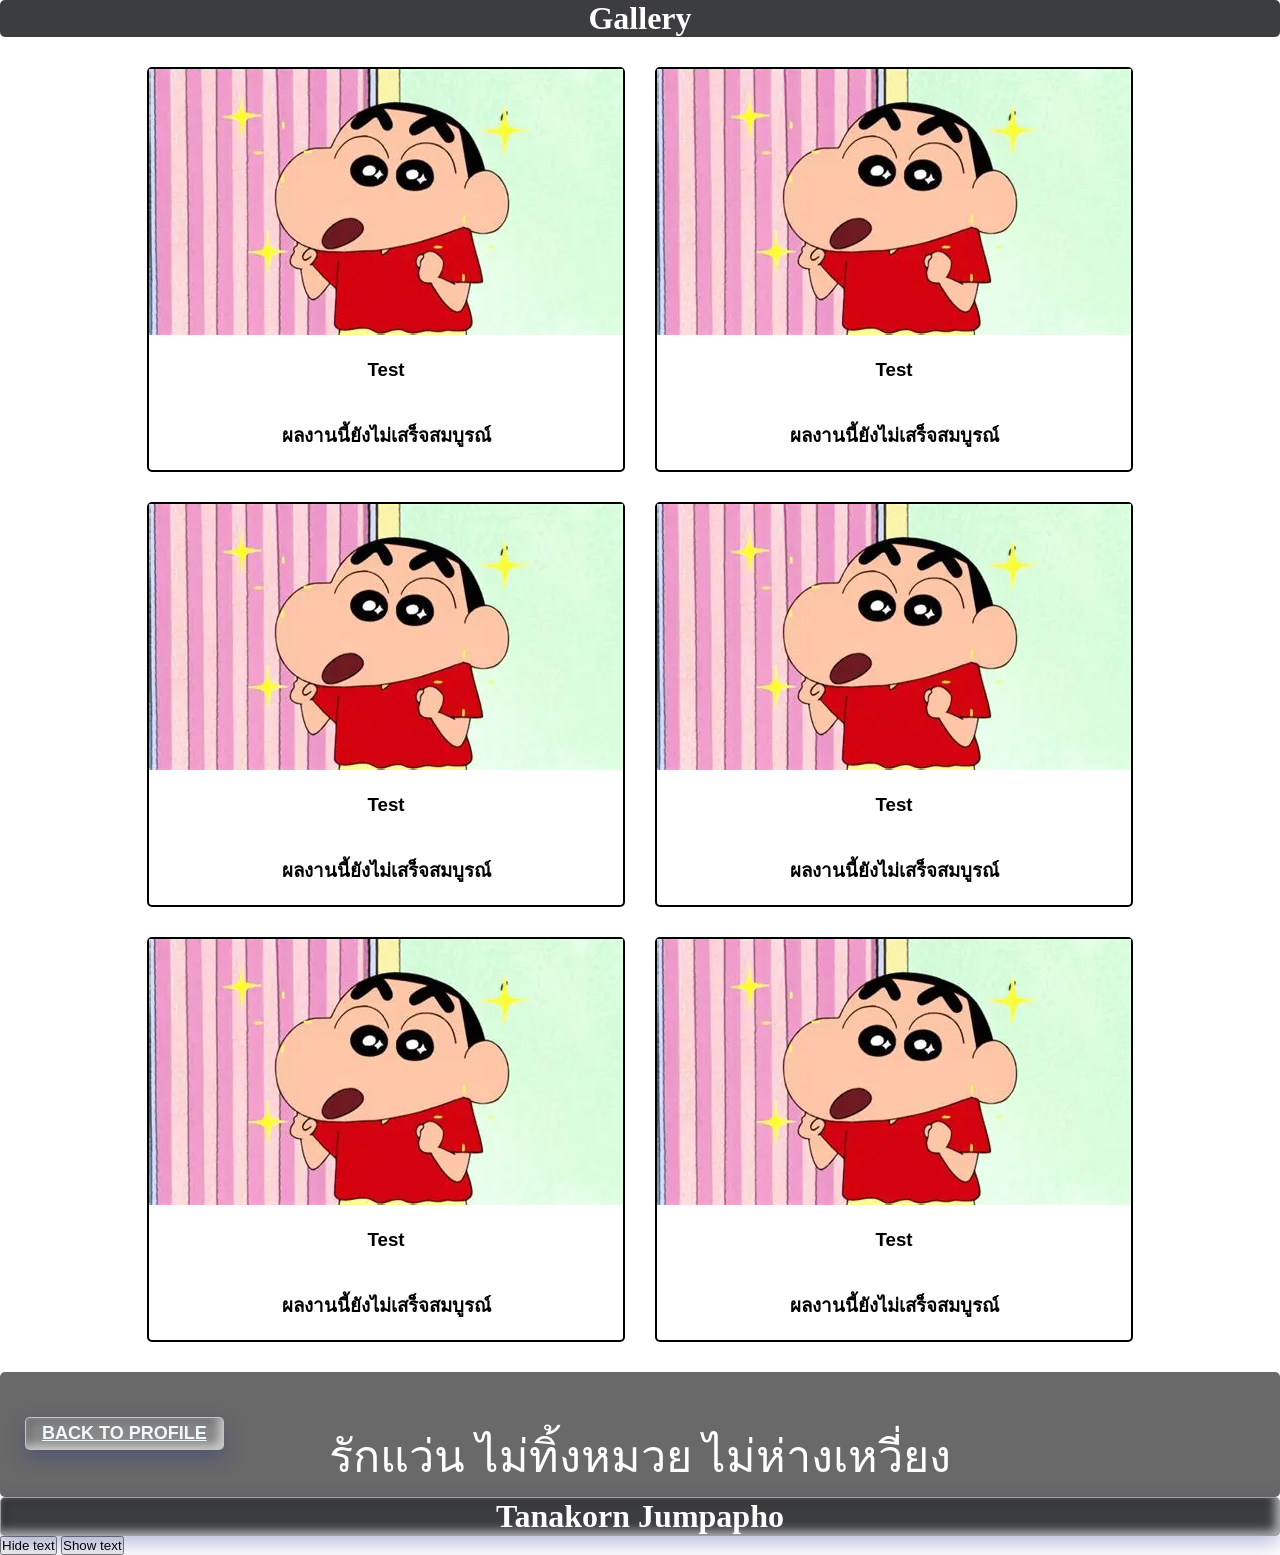
==== FJ.html @ dfe1a224 "ew" ====
<!doctype html>
<html lang="en">
  <head>
    <meta charset="UTF-8" />
    <meta name="viewport" content="width=device-width, initial-scale=1.0" />
    <link rel="stylesheet" href="../CSS/SP.css" />
    <title>Document</title>
  </head>
  <body>
    <div class="box">
      <h1 class="TT">Gallery</h1>
    </div>
    <main class="flex">
      <aside class="Card">
        <div class="IMG">
          <img src="/IMG/OIP (1).webp" alt="1" />
          <h3 class="text">Test</h3>
          <h3 class="text">ผลงานนี้ยังไม่เสร็จสมบูรณ์</h3>
        </div>
      </aside>
      <aside class="Card">
        <div class="IMG">
          <img src="../IMG/OIP (1).webp" alt="1" />
          <h3 class="text">Test</h3>
          <h3 class="text">ผลงานนี้ยังไม่เสร็จสมบูรณ์</h3>
        </div>
      </aside>
      <aside class="Card">
        <div class="IMG">
          <img src="../IMG/OIP (1).webp" alt="1" />
          <h3 class="text">Test</h3>
          <h3 class="text">ผลงานนี้ยังไม่เสร็จสมบูรณ์</h3>
        </div>
      </aside>
      <aside class="Card">
        <div class="IMG">
          <img src="../IMG/OIP (1).webp" alt="1" />
          <h3 class="text">Test</h3>
          <h3 class="text">ผลงานนี้ยังไม่เสร็จสมบูรณ์</h3>
        </div>
      </aside>
      <aside class="Card">
        <div class="IMG">
          <img src="../IMG/OIP (1).webp" alt="1" />
          <h3 class="text">Test</h3>
          <h3 class="text">ผลงานนี้ยังไม่เสร็จสมบูรณ์</h3>
        </div>
      </aside>
      <aside class="Card">
        <div class="IMG">
          <img src="../IMG/OIP (1).webp" alt="1" />
          <h3 class="text">Test</h3>
          <h3 class="text">ผลงานนี้ยังไม่เสร็จสมบูรณ์</h3>
        </div>
      </aside>
    </main>
    <div class="Back">
      <div class="IB">
        <button class="BT">
          <a href="./INDEX.html" target="_blank" style="color: aliceblue"
            >Back To Profile</a
          >
        </button>
        <p id="p1" class="text2">รักแว่น ไม่ทิ้งหมวย ไม่ห่างเหวี่ยง</p>
      </div>
    </div>

    <div class="LAST">
      <h1 class="TT">Tanakorn Jumpapho</h1>
    </div>
    <input
      type="button"
      value="Hide text"
      onclick="document.getElementById('p1').style.visibility = 'hidden'"
    />
    <input
      type="button"
      value="Show text"
      onclick="document.getElementById('p1').style.visibility = 'visible'"
    />
  </body>
</html>
---- CSS/SP.css ----
*{
    margin: 0px;
    padding: 0px;
    box-sizing: border-box;
    font-family: Arial, Helvetica, sans-serif;
}
.body {
    color: rgb(6, 33, 33);
}
.TT{
    font-family: cursive;
    color: white;
}
.box {
    font-family: cursive;
    background-color: rgb(59, 61, 62);
    height: 100%;
    display: flex;
    justify-content: center;
    align-items: center;
    margin-left: auto;
    margin-right: auto;
    border-radius: 5px;
  
}
.flex {
    display: flex;
    justify-content: center;
    gap: 30px;
    margin: 30px;
    flex-wrap: wrap;
}
.Card {
    text-align:left;
    gap: 30px;
    border-radius: 5px;
    border: 2px solid black;
    width: auto;
    height: auto;
    background-color: rgb(255, 255, 255);
    transition: transform 1s;
}
.Card:hover {
    transform: translateY(-10px);
}
.IMG {
    width: 100%;
    height: 100%;
    display: cover;
    object-fit: block;
}
.text {
    text-align: center;
    padding: 20px;
    color: rgb(0, 0, 0);
}
.text2 {
    margin-top: -50px;
    text-align: center;
    padding: 20px;
    color: rgb(255, 255, 255);
}
.Back{
    height: 125px;
    background-color: rgb(105, 105, 105);
    margin-left: auto;
    margin-right: auto;
    border-radius: 5px;
}

.BT {
    font-family:cursive;
    margin-top: 45px;
    border-radius: 5px;
    text-decoration: none;
    margin-left: 25px;  
    position: relative;
    padding: 5px 16px;
    font-size: 18px;
    font-weight: bold;
    color: rgb(0, 0, 0);
    text-transform: uppercase;
    background: rgba(255, 255, 255, 0.2);
    border: 1px solid rgba(255, 255, 255, 0.5);
    backdrop-filter: blur(10px) saturate(180%);
    box-shadow:
    inset -4px -4px 10px rgba(255, 255, 255, 0.6),
    inset 4px 4px 10px rgba(0, 0, 0, 0.2),
    0px 8px 20px rgba(31, 38, 135, 0.3);
    cursor: pointer;
    overflow: hidden;
}
.LAST{
    font-family: cursive;
    background-color: rgb(59, 61, 62);
    height: 100%;
    display: flex;
    justify-content: center;
    align-items: center;
    margin-left: auto;
    margin-right: auto;
    border-radius: 5px;
    border: 1px solid rgba(255, 255, 255, 0.5);
    backdrop-filter: blur(10px) saturate(180%);
    box-shadow:
    inset -4px -4px 10px rgba(255, 255, 255, 0.6),
    inset 4px 4px 10px rgba(0, 0, 0, 0.2),
    0px 8px 20px rgba(31, 38, 135, 0.3);
    overflow: hidden;
}
p {
    text-align: center;
    font-family: cursive;
    font-size: 45px;
}
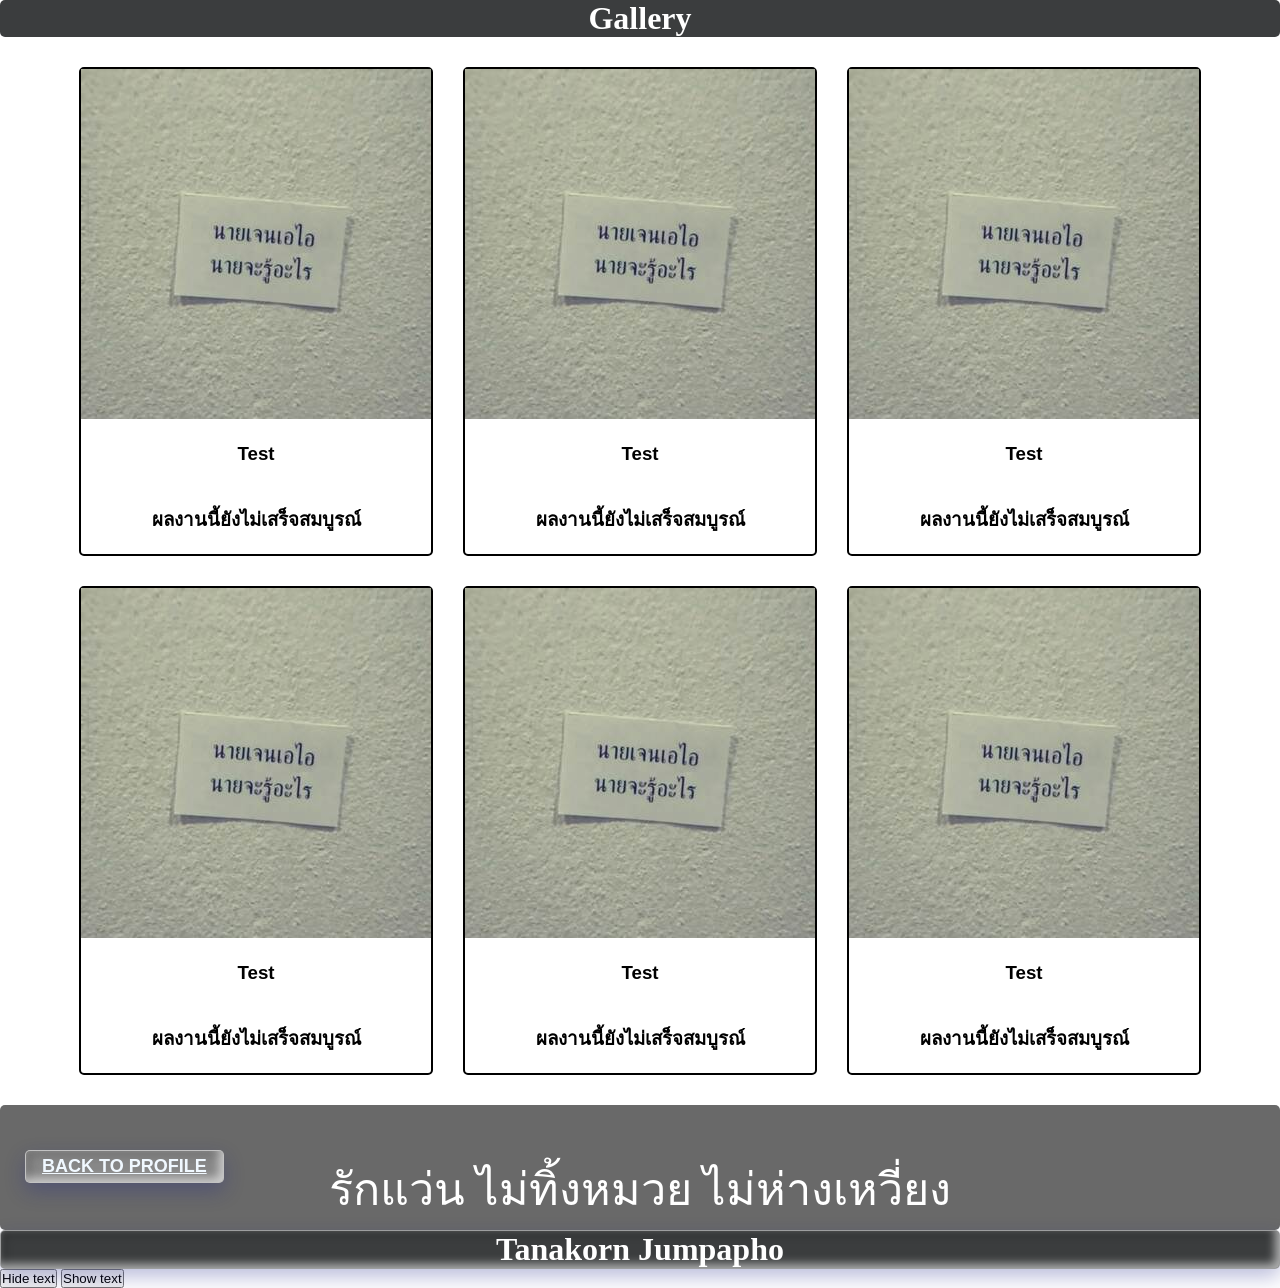
==== commit dc68c6cf: "222222222" ====
--- a/FJ.html
+++ b/FJ.html
@@ -3,7 +3,7 @@
   <head>
     <meta charset="UTF-8" />
     <meta name="viewport" content="width=device-width, initial-scale=1.0" />
-    <link rel="stylesheet" href="../CSS/SP.css" />
+    <link rel="stylesheet" href="./CSS/SP.css" />
     <title>Document</title>
   </head>
   <body>
@@ -13,42 +13,42 @@
     <main class="flex">
       <aside class="Card">
         <div class="IMG">
-          <img src="/IMG/OIP (1).webp" alt="1" />
+          <img src="./GIF_BG/download (5) (2).jpg" alt="1" />
           <h3 class="text">Test</h3>
           <h3 class="text">ผลงานนี้ยังไม่เสร็จสมบูรณ์</h3>
         </div>
       </aside>
       <aside class="Card">
         <div class="IMG">
-          <img src="../IMG/OIP (1).webp" alt="1" />
+          <img src="./GIF_BG/download (5) (2).jpg" alt="1" />
           <h3 class="text">Test</h3>
           <h3 class="text">ผลงานนี้ยังไม่เสร็จสมบูรณ์</h3>
         </div>
       </aside>
       <aside class="Card">
         <div class="IMG">
-          <img src="../IMG/OIP (1).webp" alt="1" />
+          <img src="./GIF_BG/download (5) (2).jpg" alt="1" />
           <h3 class="text">Test</h3>
           <h3 class="text">ผลงานนี้ยังไม่เสร็จสมบูรณ์</h3>
         </div>
       </aside>
       <aside class="Card">
         <div class="IMG">
-          <img src="../IMG/OIP (1).webp" alt="1" />
+          <img src="./GIF_BG/download (5) (2).jpg" alt="1" />
           <h3 class="text">Test</h3>
           <h3 class="text">ผลงานนี้ยังไม่เสร็จสมบูรณ์</h3>
         </div>
       </aside>
       <aside class="Card">
         <div class="IMG">
-          <img src="../IMG/OIP (1).webp" alt="1" />
+          <img src="./GIF_BG/download (5) (2).jpg" alt="1" />
           <h3 class="text">Test</h3>
           <h3 class="text">ผลงานนี้ยังไม่เสร็จสมบูรณ์</h3>
         </div>
       </aside>
       <aside class="Card">
         <div class="IMG">
-          <img src="../IMG/OIP (1).webp" alt="1" />
+          <img src="./GIF_BG/download (5) (2).jpg" alt="1" />
           <h3 class="text">Test</h3>
           <h3 class="text">ผลงานนี้ยังไม่เสร็จสมบูรณ์</h3>
         </div>
